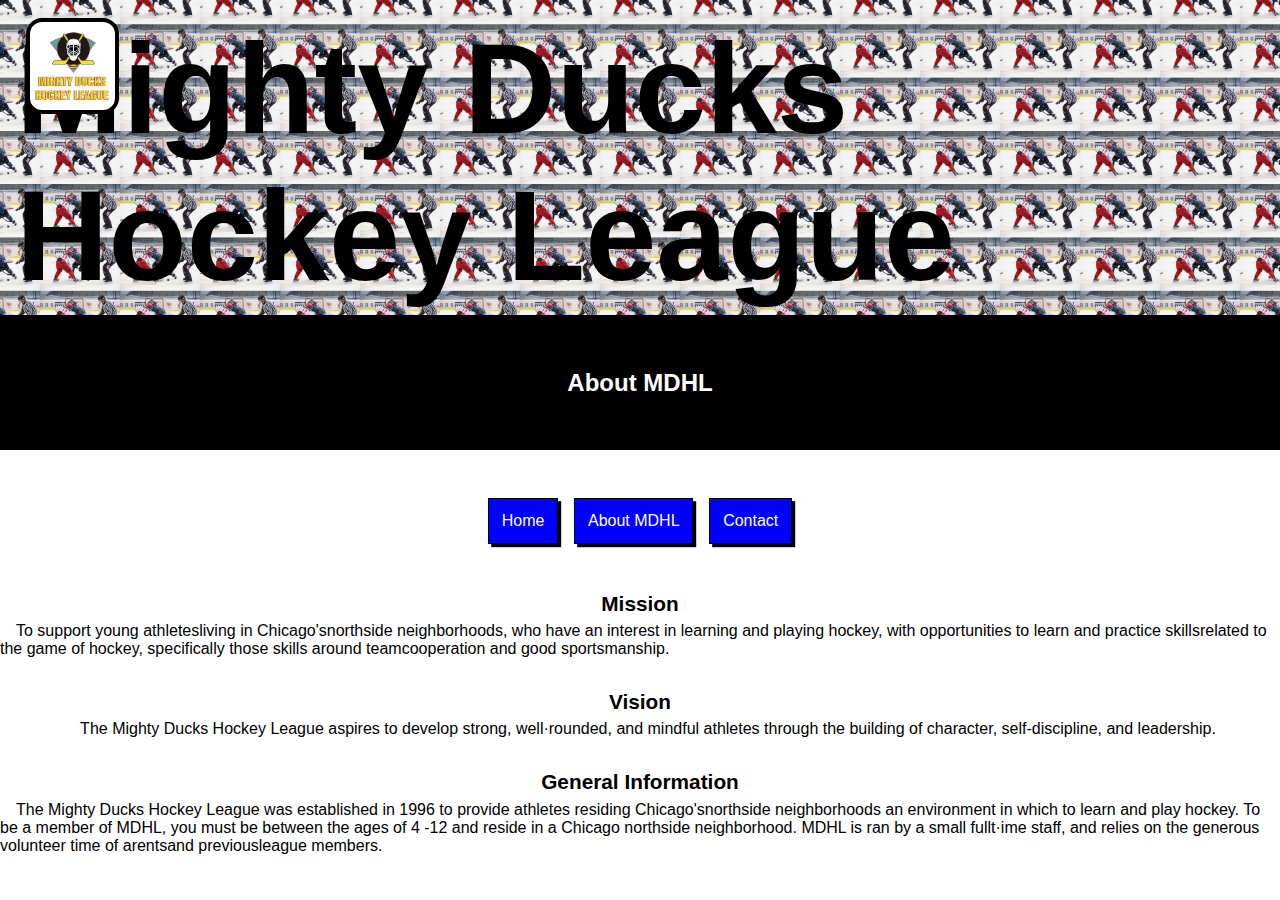
==== about.html @ 862bca4e "first update" ====
<!DOCTYPE html>
<html lang="en">

<head>
    <meta charset="UTF-8">
    <meta http-equiv="X-UA-Compatible" content="IE=edge">
    <meta name="viewport" content="width=device-width, initial-scale=1.0">

    <title>Mighty Ducks Hockey League</title>

    <!-- <link rel="stylesheet" href="./assets/styles/style1.css" /> -->
    <!-- <link rel="stylesheet" href="./assets/styles/style2.css" /> -->
    <link rel="stylesheet" href="./assets/styles/style3.css" />
</head>

<body>
    <header>
        <section class="section-title">
            <h1>Mighty Ducks Hockey League</h1>
        </section>
        <section class="section-subtitle">
            <h2>About MDHL</h2>
        </section>
    </header>
    <main>
        <div class="div-img">
            <img class="logo" src="./assets/img/logo.png" alt="logo" />
        </div>
        <nav>
            <ul>
                <li><a class="a-nav" href="./index.html">Home</a></li>
                <li><a class="a-nav" href="#">About MDHL</a></li>
                <li><a class="a-nav" href="./contact.html">Contact</a></li>
            </ul>
        </nav>
        <section class="section-main">
            <div class="div-section">
                <p>Mission</p>
                <span>To support young athletesliving in Chicago'snorthside neighborhoods, who have an interest in
                    learning and playing hockey, with opportunities to learn and practice skillsrelated to the game of
                    hockey, specifically those skills around teamcooperation and good sportsmanship.</span>
            </div>
            <div class="div-section">
                <p>Vision</p>
                <span>The Mighty Ducks Hockey League aspires to develop strong, well·rounded, and mindful
                    athletes through the building of character, self-discipline, and leadership.</span>
            </div>
            <div class="div-section">
                <p>General Information</p>
                <span>The Mighty Ducks Hockey League was established in 1996 to provide athletes residing
                    Chicago'snorthside neighborhoods an environment in which to learn and play hockey. To be a member of
                    MDHL, you must be between the ages of 4 -12 and reside in a Chicago northside neighborhood. MDHL is
                    ran by a small fullt·ime staff, and relies on the generous volunteer time of arentsand
                    previousleague members.</span>
            </div>
        </section>
</body>

</html>
---- assets/styles/style1.css ----
*{
    padding:0;
    margin:0;
    box-sizing: border-box;
    font-family: 'Trebuchet MS', 'Lucida Sans Unicode', 'Lucida Grande', 'Lucida Sans', Arial, sans-serif;
}


header{
    height: 40vh;
    display: flex;
    flex-direction: column;
}

h1{
    margin-left: 2rem;
    margin-top: 0.5rem;
}

.section-title{
    background-image: url(../img/design1_image1.jpg);
    height: 35vh;
    font-size: 2rem;
    display: flex;
    background-size: cover;
    background-position: center;
}

.section-subtitle{
    background-color: black;
    color: white;
    height: 5vh;
    display: flex;
    justify-content: center;
    align-items: center;
}

.logo{
    height: 8em;
    position: absolute;
    left:80%;
    top:30%;
    background-color: white;
    border: 2px solid black;
}

main{
    display: flex;
    justify-content: space-evanly;
    /* height: 50vh; */
    align-items: center;
}

nav{
    flex:15%;
    display: flex;
    justify-content: center;
    /* background-color: aqua; */
    padding: 3rem 0;
}

.section-main{
    flex:85%;
    display: flex;
    flex-direction: column;
    gap: 2rem;
    /* background-color: blue; */
    padding: 2rem 0;
}

ul{
    list-style: none;
    display: flex;
    flex-direction: column;
    gap:2.5rem;
}

.a-nav:hover{
    text-decoration: none;
    color: black;
}

.div-section{
    display: flex;
    flex-direction: column;
}

p{
    font-size: 1.3rem;
    font-weight: bold;
}

span{
    width: 90%;
    text-indent: 1rem;
}
---- assets/styles/style2.css ----
*{
    padding:0;
    margin:0;
    box-sizing: border-box;
    font-family: 'Trebuchet MS', 'Lucida Sans Unicode', 'Lucida Grande', 'Lucida Sans', Arial, sans-serif;
}


header{
    background-color: white;
    height: 45vh;
    display: flex;
    flex-direction: column;
}

h1{
    margin-left: 2rem;
    margin-top: 0.5rem;
}

.section-title{
    background-image: url(../img/design1_image1.jpg);
    height: 40vh;
    font-size: 2rem;
    display: flex;
    background-size: cover;
    background-position-y: 5rem;
    background-repeat: no-repeat;
}

.section-subtitle{
    background-color: black;
    color: white;
    height: 5vh;
    display: flex;
    justify-content: center;
    align-items: center;
}

.logo{
    height: 8em;
    background-color: white;
    border: 2px solid black;
}

.div-img{
    flex:20%;
    display: flex;
    justify-content: center;
    /* background-color: aqua; */
    padding: 3rem 0;
}

main{
    display: flex;
    justify-content: space-evanly;
    /* height: 50vh; */
    align-items: center;
}

.section-main{
    flex:80%;
    display: flex;
    flex-direction: column;
    gap: 2rem;
    /* background-color: blue; */
    padding: 2rem 0;
}

nav{
    display: flex;
    /* background-color: aqua; */
    position: absolute;
    left:80%;
    top:7%;
}

ul{
    list-style: none;
    display: flex;
    gap: 1rem;

}

li{
    background-color: blue;
    border: 0.1rem solid black;
    box-shadow: 0.2rem 0.2rem black;
    padding: 0.8rem 0.8rem;
    display: flex;
    justify-content: center;
    align-items: center;

}

.a-nav{
    text-decoration: none;
    color: white;
}

.div-section{
    display: flex;
    flex-direction: column;
}

p{
    font-size: 1.3rem;
    font-weight: bold;
}

span{
    width: 90%;
    text-indent: 1rem;
}
---- assets/styles/style3.css ----
*{
    padding:0;
    margin:0;
    box-sizing: border-box;
    font-family: 'Trebuchet MS', 'Lucida Sans Unicode', 'Lucida Grande', 'Lucida Sans', Arial, sans-serif;
}


header{
    background-color: white;
    height: 50vh;
    display: flex;
    flex-direction: column;
}

h1{
    margin-left: 1rem;
    margin-top: 0.5rem;
}

.section-title{
    background-image: url(../img/design1_image1.jpg);
    height: 35vh;
    font-size: 4rem;
    display: flex;
    background-size: 5rem;
    background-position: center;
    justify-content: center;
    align-items: center;
}

.section-subtitle{
    background-color: black;
    color: white;
    height: 15vh;
    display: flex;
    justify-content: center;
    align-items: center;
}

.logo{
    height: 6em;
    position: absolute;
    left:2%;
    top:2%;
    background-color: white;
    border: 0.3rem solid black;
    border-radius: 1rem;
}

main{
    display: flex;
    flex-direction: column;
    justify-content: space-evanly;
    align-items: center;
}

.section-main{
    display: flex;
    flex-direction: column;
    justify-content: center;
    gap: 2rem;
}

nav{
    flex:15%;
    display: flex;
    justify-content: center;
    padding: 3rem 0;
}

ul{
    list-style: none;
    display: flex;
    gap: 1rem;

}

li{
    background-color: blue;
    border: 0.1rem solid black;
    box-shadow: 0.2rem 0.2rem black;
    padding: 0.8rem 0.8rem;
    display: flex;
    justify-content: center;
    align-items: center;
}

.a-nav{
    text-decoration: none;
    color: white;
}

.div-section{
    display: flex;
    flex-direction: column;
    justify-content: center;
    align-items: center;
    gap: 0.4rem;
}

p{
    font-size: 1.3rem;
    font-weight: bold;
}

span{
    text-indent: 1rem;
}

li:hover{
    background-color: green;
}

li:focus-within{
    background-color: green;
}
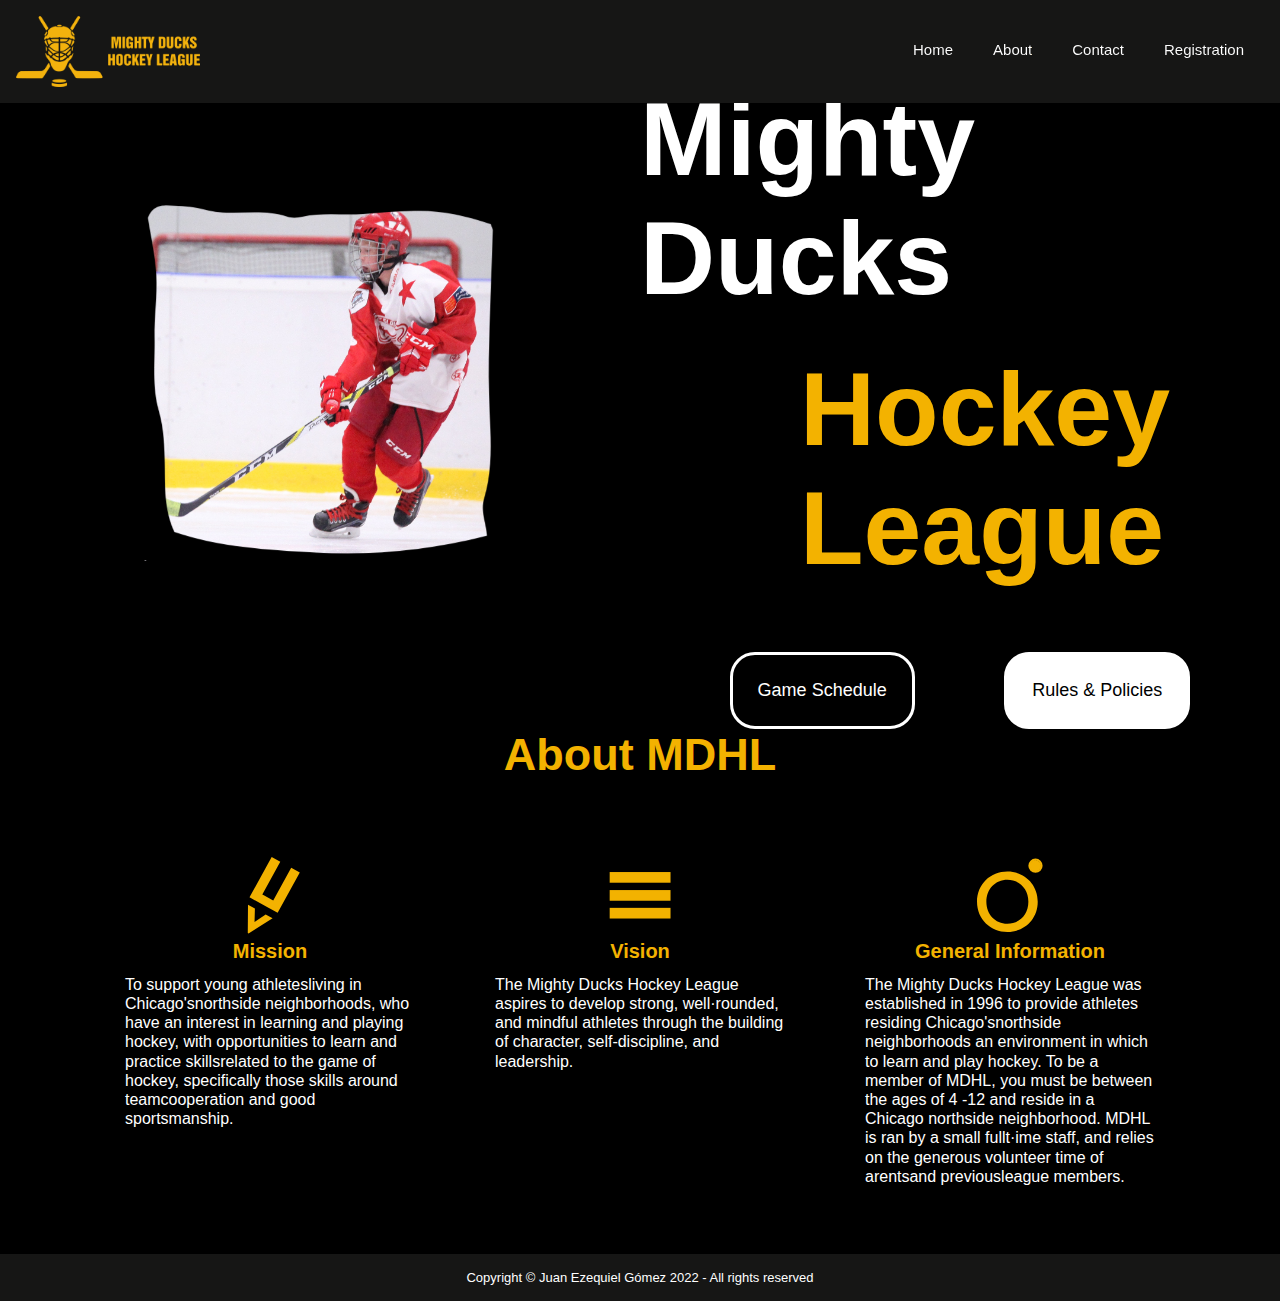
==== commit ab634dba: "second update" ====
--- a/about.html
+++ b/about.html
@@ -5,55 +5,80 @@
     <meta charset="UTF-8">
     <meta http-equiv="X-UA-Compatible" content="IE=edge">
     <meta name="viewport" content="width=device-width, initial-scale=1.0">
-
+    <link rel="shortcut icon" href="assets\imgs\FavIcon.svg" type="image/svg+xml">
+    <link rel="stylesheet" href="./assets/styles/style.css">
     <title>Mighty Ducks Hockey League</title>
-
-    <!-- <link rel="stylesheet" href="./assets/styles/style1.css" /> -->
-    <!-- <link rel="stylesheet" href="./assets/styles/style2.css" /> -->
-    <link rel="stylesheet" href="./assets/styles/style3.css" />
 </head>
 
 <body>
     <header>
-        <section class="section-title">
-            <h1>Mighty Ducks Hockey League</h1>
-        </section>
-        <section class="section-subtitle">
-            <h2>About MDHL</h2>
-        </section>
+        <img class="logo" src="assets\imgs\logo-header.png" alt="">
+        <nav>
+            <ul class="menu-container">
+                <li><a class="menuitems" href="./index.html">Home</a></li>
+                <li><a class="menuitems" href="#">About</a></li>
+                <li><a class="menuitems" href="./contact.html">Contact</a></li>
+                <li><a class="menuitems" href="./form.html">Registration</a></li>
+            </ul>
+        </nav>
     </header>
     <main>
-        <div class="div-img">
-            <img class="logo" src="./assets/img/logo.png" alt="logo" />
-        </div>
-        <nav>
-            <ul>
-                <li><a class="a-nav" href="./index.html">Home</a></li>
-                <li><a class="a-nav" href="#">About MDHL</a></li>
-                <li><a class="a-nav" href="./contact.html">Contact</a></li>
-            </ul>
-        </nav>
-        <section class="section-main">
-            <div class="div-section">
-                <p>Mission</p>
-                <span>To support young athletesliving in Chicago'snorthside neighborhoods, who have an interest in
-                    learning and playing hockey, with opportunities to learn and practice skillsrelated to the game of
-                    hockey, specifically those skills around teamcooperation and good sportsmanship.</span>
+        <section class="hero">
+            <div class="foto-hero">
+                <img src="assets\imgs\Foto-Hero-Section2.png" alt="Boy playing hockey">
             </div>
-            <div class="div-section">
-                <p>Vision</p>
-                <span>The Mighty Ducks Hockey League aspires to develop strong, well·rounded, and mindful
-                    athletes through the building of character, self-discipline, and leadership.</span>
-            </div>
-            <div class="div-section">
-                <p>General Information</p>
-                <span>The Mighty Ducks Hockey League was established in 1996 to provide athletes residing
-                    Chicago'snorthside neighborhoods an environment in which to learn and play hockey. To be a member of
-                    MDHL, you must be between the ages of 4 -12 and reside in a Chicago northside neighborhood. MDHL is
-                    ran by a small fullt·ime staff, and relies on the generous volunteer time of arentsand
-                    previousleague members.</span>
+            <div class="info-hero">
+                <h1>Mighty Ducks</h1>
+                <h2>Hockey League</h2>
+                <div class="button-hero">
+                    <a class="game" href="./game.html">Game Schedule</a>
+                    <a class="rules" href="./rules.html">Rules & Policies</a>
+                </div>
             </div>
         </section>
+        <section class="description__section" id="description">
+            <h2>About MDHL</h2>
+            <div class="card__container">
+                <div class="card">
+                    <img class="grow" src="./assets/imgs/branding-icon.svg" alt="Branding icon" class="info-card" />
+                    <h4>Mission</h4>
+                    <p class="about-p">To support young athletesliving in Chicago'snorthside neighborhoods, who have an
+                        interest in
+                        learning and playing hockey, with opportunities to learn and practice skillsrelated to the
+                        game
+                        of
+                        hockey, specifically those skills around teamcooperation and good sportsmanship.</p>
+                </div>
+                <div class="card">
+                    <img class="grow" src="./assets/imgs/editorialdesign-icon.svg" alt="Editorial icon"
+                        class="info-card" />
+                    <h4>Vision</h4>
+                    <p class="about-p">The Mighty Ducks Hockey League aspires to develop strong, well·rounded, and
+                        mindful
+                        athletes through the building of character, self-discipline, and leadership.</p>
+                </div>
+                <div class="card">
+                    <img class="grow" src="./assets/imgs/socialmedia-icon.svg" alt="Editorial icon" class="info-card" />
+                    <h4>General Information</h4>
+                    <p class="about-p">The Mighty Ducks Hockey League was established in 1996 to provide athletes
+                        residing
+                        Chicago'snorthside neighborhoods an environment in which to learn and play hockey. To be a
+                        member of
+                        MDHL, you must be between the ages of 4 -12 and reside in a Chicago northside neighborhood.
+                        MDHL
+                        is
+                        ran by a small fullt·ime staff, and relies on the generous volunteer time of arentsand
+                        previousleague members.</p>
+                </div>
+            </div>
+        </section>
+    </main>
 </body>
 
+<footer>
+    <div class="copyright">
+        <h4 class="copyright">Copyright © Juan Ezequiel Gómez 2022 - All rights reserved</h4>
+    </div>
+</footer>
+
 </html>--- a/assets/styles/style.css
+++ b/assets/styles/style.css
@@ -0,0 +1,727 @@
+/*Variables - Paleta Cromática*/
+
+:root {
+    --yellow: #F3B200;
+    --gray: #161615;
+}
+
+/*Estilo Global*/
+
+*:not(dd) {
+    margin: 0px;
+    padding: 0px;
+    box-sizing: border-box;
+    font-family: 'Poppins', sans-serif;
+}
+
+body {
+    background-color: #000;
+} 
+
+/*HEADER*/
+
+header {
+    display: flex;
+    justify-content: center;
+    padding: 1rem 1rem;
+    background: var(--gray);
+    position: fixed;
+    width: 100%;
+}
+
+.logo {
+    width: 184px;
+}
+
+nav {
+    width: 100%;
+}
+
+.menu-container {
+    display: flex;
+    flex-wrap: nowrap;
+    justify-content: flex-end;
+    list-style: none;
+}
+
+.menuitems {
+    display: flex;
+    color: white;
+    font-size: 15px;
+    margin: 20px;
+    padding: 5px 0;
+    font-weight: var(--light);
+}
+
+/*Efectos nav*/
+
+nav a {
+    background-image: linear-gradient(
+        to right,
+        #F3B200,
+        #F3B200 50%,
+        white 50%
+    );
+    background-size: 200% 100%;
+    background-position: -100%;
+    position: relative;
+    -webkit-background-clip: text;
+    background-clip: text;
+    -webkit-text-fill-color: transparent;
+    transition: all 0.3s ease-in-out;
+}
+    
+nav a:before{
+    content: '';
+    background: #F3B200;
+    display: block;
+    position: absolute;
+    bottom: -3px;
+    left: 0;
+    width: 0;
+    height: 3px;
+    transition: all 0.3s ease-in-out;
+}
+    
+nav a:hover {
+    background-position: 0;
+}
+    
+nav a:hover::before{
+    width: 100%;
+}
+
+/*MAIN*/
+
+.hero {
+    display: flex;
+}
+
+.foto-hero{
+    display: flex;
+    width: 50%;
+    justify-content: center;
+}
+
+.foto-hero img {
+    max-width: 100%;
+    max-height: 100%;
+}
+
+.info-hero {
+    display: flex;
+    width: 50%;
+    flex-direction: column;
+    align-content: center;
+    justify-content: center;
+    /* margin-left: 5%; */
+}
+
+.info-hero h1 {
+    display: flex;
+    font-size: 6.5rem;
+    color: white;
+    font-weight: 600;
+    justify-content: center;
+    align-items: center;
+    margin-bottom: 2rem;
+    margin-top: 5rem;
+}
+
+.info-hero h2 {
+    display: flex;
+    font-size: 6.5rem;
+    color: var(--yellow);
+    font-weight: 600;
+    justify-content: center;
+    align-items: center;
+    margin-left: 25%;
+}
+
+.button-hero {
+    display: flex;
+    flex-wrap: nowrap;
+    align-items: center;
+    justify-content: space-evenly;
+    /* height: 100%;
+    width: 100%; */
+}
+
+.game {
+    font-size: 18px;
+    color: white;
+    border: 3px solid white;
+    margin-top: 10%;
+    background-color: transparent;
+    text-decoration: none;
+    padding: 25px 25px;
+    border-radius: 25px;
+}
+
+.game:hover {
+    color: black;
+    background-color: white;
+    cursor: pointer;
+}
+
+.rules {
+    font-size: 18px;
+    color: black;
+    margin-top: 10%;
+    background-color: white;
+    border: 3px solid white;
+    text-decoration: none;
+    padding: 25px 25px;
+    border-radius: 25px;
+}
+
+.rules:hover {
+    color: white;
+    background-color: transparent;
+    cursor: pointer;
+}
+
+.game-table {
+    display: flex;
+    flex-direction: column;
+    justify-content: center;
+    align-items: center;
+    color: white;
+    padding: 1rem;
+    margin: 1rem;
+    gap: 3rem;
+}
+
+table {
+    width: 80%;
+    border: var(--yellow) solid 0.1rem;
+}
+
+thead th:nth-child(1) {
+    width: 25%;
+}
+
+thead th:nth-child(2) {
+    width: 25%;
+}
+
+thead th:nth-child(3) {
+    width: 25%;
+}
+
+thead th:nth-child(4) {
+    width: 25%;
+}
+
+th {
+    padding: 0.8rem;
+    text-align: center;
+    color: var(--yellow);
+    font-size: 20px;
+}
+
+td {
+    padding: 0.8rem;
+    text-align: center;
+}
+
+.ubications {
+    display: flex;
+    flex-direction: column;
+    align-content: center;
+    justify-content: center;
+    align-items: center;
+    padding: 1rem;
+}
+
+.ubications h2 {
+    font-size: 45px;
+    font-weight: 600;
+    text-align: center;
+    color: var(--yellow);
+    margin-bottom: 2rem;
+}
+
+.card-map-container {
+    display: flex;
+    flex-wrap: wrap;
+    align-content: center;
+    justify-content: center;
+    align-items: center;
+    gap:3rem;
+    margin-bottom: 2rem;
+}
+
+.card-map {
+    display: flex;
+    flex-direction: column;
+    align-items: center;
+    justify-content: center;
+    /* margin: 2% 0;
+    padding: 1rem; */
+}
+
+.card-map h4 {
+    font-weight: 600;
+    font-size: 20px;
+    text-align: center;
+    margin: 5%;
+    color: var(--yellow);
+    /* height: 10 vh; */
+}
+
+.description {
+    display: flex;
+    flex-direction: column;
+    align-content: center;
+    justify-content: center;
+    align-items: center;
+    padding: 1rem;
+}
+
+.description h2 {
+    font-size: 45px;
+    font-weight: 600;
+    text-align: center;
+    color: var(--yellow);
+    margin-bottom: 2rem;
+
+}
+
+.description p {
+    text-align: center;
+    font-size: 20px;
+    line-height: 1.2em;
+    color: white;
+    margin-bottom: 3%;
+}
+
+.description__section {
+    display: flex;
+    flex-direction: column;
+    justify-content: center;
+    align-items: center;
+    color: var(--white);
+    /* padding: 5% 0; */
+}
+
+.description__section h2 {
+    font-size: 45px;
+    font-weight: 600;
+    text-align: center;
+    color: var(--yellow);
+    margin-bottom: 2rem;
+}
+
+.main-rules {
+    display: flex;
+    flex-direction: column;
+    justify-content: center;
+    align-items: center;
+}
+
+.list {
+    display: flex;
+    padding: 5rem;
+    margin: 3rem 3rem 5rem 3rem;
+    border: 0.1rem solid var(--yellow);
+    width: 60%;
+}
+
+.list dl {
+    display: flex;
+    flex-direction: column;
+    justify-content: center;
+    align-items: center;
+    flex-wrap: wrap;
+}
+
+.h4-one {
+    font-size: 30px;
+    font-weight: 400;
+    text-align: center;
+    color: var(--yellow);
+    margin-bottom: 2rem;
+}
+
+.dd-one {
+    text-align: justify;
+    text-indent: 2rem;
+    margin-bottom: 1rem;
+}
+
+.h4-two {
+    font-size: 30px;
+    font-weight: 400;
+    text-align: center;
+    color: var(--yellow);
+    margin-bottom: 2rem;
+    margin-top: 1rem;
+}
+
+.dd-two ol{
+    display: flex;
+    flex-direction: column;
+    /* list-style-position: inside; */
+    gap: 2rem;
+    margin-bottom: 1rem;
+}
+
+.dd-two h4 {
+    margin-bottom: 1rem;
+    color: var(--yellow);
+}
+
+.dd-two li::marker {
+    color: var(--yellow);
+    font-family: 'Dancing Script', cursive;
+    font-size: 30px;
+}
+
+.dd-two p {
+    text-align: justify;
+}
+
+.h4-three {
+    font-size: 30px;
+    font-weight: 400;
+    text-align: center;
+    color: var(--yellow);
+    margin-bottom: 2rem;
+}
+
+.list-fields{
+    list-style-type: lower-latin;
+    padding-left: 2rem;
+}
+
+.dd-three p {
+    text-align: justify;
+    margin-bottom: 1rem;
+}
+
+.dd-three ul {
+    text-align: justify;
+    padding-left: 2rem;
+}
+
+.dd-three li::marker {
+    color: var(--yellow);
+}
+
+.list dt {
+    color: white;
+}
+
+.list dl {
+    color: white;
+}
+
+.list dd {
+    color: white;
+}
+
+.card__container {
+    display: flex;
+    flex-wrap: wrap;
+    flex-direction: row;
+    align-content: center;
+    justify-content: center;
+    align-items: center;
+    gap:3rem;
+}
+
+.grow {
+    width: 30%;
+    height: 10vh;
+}
+
+.grow:hover {
+    transform: scale(1.1);
+    transition: all .2s ease-in-out;
+}
+
+.card {
+    display: flex;
+    flex-direction: column;
+    align-items: center;
+    justify-content: center;
+    margin: 2% 0;
+    padding: 1rem;
+}
+
+.card h4 {
+    font-weight: 600;
+    font-size: 20px;
+    text-align: center;
+    margin-bottom: 4%;
+    color: var(--yellow);
+    height: 10 vh;
+}
+
+.index-p {
+    max-width: 290px;
+    text-align: left;
+    font-size: 16px;
+    line-height: 1.2em;
+    color: white;
+    margin-bottom: 6%;
+}
+
+.about-p {
+    max-width: 290px;
+    text-align: left;
+    font-size: 16px;
+    line-height: 1.2em;
+    color: white;
+    height: 25vh;
+    margin-bottom: 6%;
+}
+
+.contact-p {
+    max-width: 290px;
+    text-align: left;
+    font-size: 16px;
+    line-height: 1.2em;
+    color: white;
+    margin: 6% 0;
+}
+
+.contact-p a {
+    color: var(--yellow);
+}
+
+.description-section-bottom {
+    display: flex;
+    flex-direction: column;
+    justify-content: center;
+    align-items: center;
+    color: var(--white);
+    padding: 3% 0;
+}
+
+.description-section-bottom span{
+    color: var(--yellow);
+}
+
+.description-section-bottom a{
+    text-decoration: none;
+    color: white;
+}
+
+.description-section-bottom a:hover{
+    text-decoration: none;
+    color: blue;
+}
+
+.bottom-table-contact {
+    display: flex;
+    justify-content: center;
+    align-items: center;
+    width: 50%;
+}
+
+.bottom-table-p {
+    width: 60%;
+    text-align: center;
+    font-size: 16px;
+    line-height: 1.2em;
+    color: white;
+    margin: 1% 0;
+}
+
+.game-p {
+    max-width: 290px;
+    text-align: left;
+    font-size: 16px;
+    line-height: 1.2em;
+    color: white;
+    margin-bottom: 3%;
+}
+
+.main-form {
+    display: flex;
+    flex-direction: column;
+    justify-content: center;
+    align-items: center;
+}
+
+.form {
+    display: flex;
+    padding: 1rem;
+    margin: 1rem 0 3rem 0;
+    border: 0.1rem solid var(--yellow);
+    /* border-radius: 2rem; */
+    width: 70%;
+}
+
+form {
+    display: flex;
+    flex-direction: column;
+    flex-wrap: wrap;
+    align-content: center;
+    align-items: center;
+    color: white;
+}
+
+input::placeholder{
+    color: grey;
+    font-size: 0.8rem;
+    font-style: italic;
+}
+
+input::placeholder:hover{
+    color: white;
+    font-size: 0.8rem;
+    font-style: italic;
+}
+
+input:not([type="date"],[type="submit"]){
+    padding: 0.3rem;
+    background-color: rgb(32, 23, 23);
+    color: white;
+}
+
+input:hover:not([type="date"],[type="submit"]) {
+    padding: 0.3rem;
+    background-color: white;
+    color: black;
+}
+
+input[type="date"] {
+    padding: 0.5rem;
+
+}
+
+.box {
+    border: 3px solid var(--yellow);
+}
+
+form h4 {
+    color: var(--yellow);
+}
+
+form p {
+    text-align: justify;
+}
+
+.form__container {
+    margin: 0.5rem;
+    padding: 0.5rem;
+    display: flex;
+    flex-wrap: wrap;
+    justify-content: space-between;
+    flex-direction: column;
+    gap: 1rem;
+    width: 80%;
+    align-items: center;
+}
+
+.form__container2 {
+    margin: 0.5rem;
+    padding: 0.5rem;
+    display: flex;
+    flex-wrap: wrap;
+    justify-content: space-between;
+    flex-direction: column;
+    gap: 1rem;
+    width: 80%;
+    align-items: center;
+}
+
+.permission {
+    color: var(--yellow);
+    font-weight: 700;
+    margin-top: 1rem;
+}
+
+label {
+    padding: 0.2rem;
+}
+
+.fieldset1 {
+    width: 40%;
+    padding: 1rem;
+    margin-top: 1rem;
+    border: 0.1rem solid var(--yellow);
+    text-align: center;
+}
+
+.fieldset2 {
+    width: 60%;
+    padding: 1rem;
+    /* margin-top: 1rem; */
+    border: 0.1rem solid var(--yellow);
+    text-align: center;
+}
+
+.fieldset3 {
+    display: flex;
+    flex-direction: column;
+    padding: 1rem;
+    margin-top: 1rem;
+    border: 0.1rem solid var(--yellow);
+    text-align: center;
+    gap: 0.5rem;
+}
+
+.fieldset4 {
+    width: 70%;
+    padding: 1rem;
+    margin-top: 1rem;
+    border: 0.1rem solid var(--yellow);
+    text-align: center;
+}
+
+.fieldset5 {
+    width: 50%;
+    padding: 1rem;
+    margin-top: 1rem;
+    border: 0.1rem solid var(--yellow);
+    text-align: center;
+}
+
+.btn__submit {
+    color: black;
+    width: 20%;
+    margin: 2rem 0 1rem 0;
+    padding: 1rem;
+    background-color: var(--yellow);
+    font-size: 1rem;
+    font-weight: bolder;
+}
+
+.btn__submit:hover {
+    color: black;
+    width: 20%;
+    margin: 2rem 0 1rem 0;
+    padding: 1rem;
+    background-color: white;
+    font-size: 1rem;
+    font-weight: bolder;
+}
+
+iframe{
+    width:350px;
+    height:350px;
+    border-radius: 5%;
+}
+
+/*FOOTER*/
+
+footer {
+    display: flex;
+    flex-wrap: nowrap;
+    align-content: center;
+    justify-content: space-around;
+    align-items: center;
+    width: 100%;
+    padding: 1rem 0;
+    background-color: var(--gray);
+}
+
+.copyright {
+    color: white;
+    font-weight: 200;
+    font-size: 13px;
+}